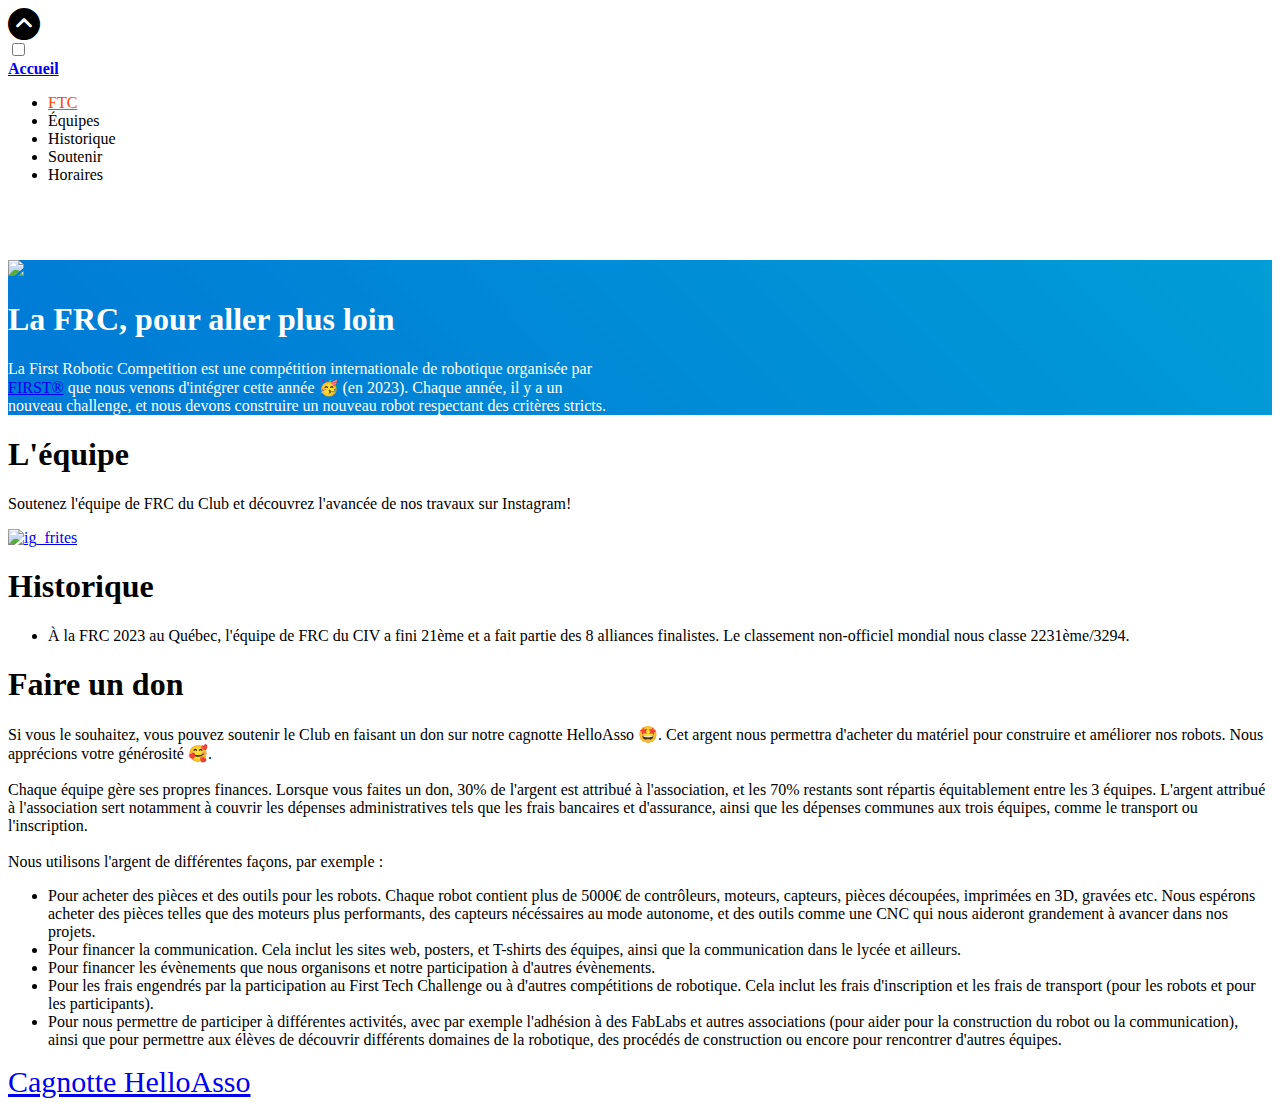
==== frc.html @ c826b191 "Update frc.html" ====
<!DOCTYPE html>
<html lang="fr">
    <head>
        <meta charset="UTF-8">
        <meta http-equiv="X-UA-Compatible" content="IE=edge">
        <meta name="viewport" content="width=device-width, initial-scale=1.0">
        <link rel="stylesheet" href=".docs/assets/style_RCIV.css">
        <link rel="stylesheet" href=".docs/assets/style_FTC.css">
        <link rel="icon" href=".docs/assets/images/RCIV.png">
        <link rel="stylesheet" href="https://cdnjs.cloudflare.com/ajax/libs/font-awesome/6.3.0/css/all.min.css">
        <title>FRC - Robotique CIV</title>
    </head>
    
    <!-- Création d'une flêche qui apparaît pour remonter en haut de la page lorsqu'on "scroll" -->
    <a id="scrollTop" title="Remonter en haut de la page" onclick="document.body.scrollTop = 0; document.documentElement.scrollTop = 0;"><i class="fa-solid fa-circle-chevron-up fa-2x" style="color: black;"></i></a>

    <body>
        <!-- Barre de navigation -->
        <nav id="navbar">
            <input id="nav-toggle" type="checkbox">
            <div class="logo"><a href="index.html" class="navlink"><strong>Accueil</strong></a></div>
            <ul class="links">
                <li><a class="navlink" id="nav_ftc" style="color: orangered;"href="ftc.html" id="competition-link">FTC</a></li>
                <li><a onclick="document.getElementById('squads').scrollIntoView();" class="navlink">Équipes</a></li>
                <li><a onclick="document.getElementById('historic').scrollIntoView();" class="navlink">Historique</a></li>
                <li><a onclick="document.getElementById('donate').scrollIntoView();" class="navlink">Soutenir</a></li>
                <li><a onclick="document.getElementById('schedule').scrollIntoView();" class="navlink">Horaires</a></li>
            </ul>
            <label for="nav-toggle" class="icon-burger">
                <div class="line"></div>
                <div class="line"></div>
                <div class="line"></div>
            </label>
        </nav>

        <div style="height: 60px;"></div>


        <!-- Présentation -->
        <section id="banner" style="background-image: linear-gradient(45deg, hsl(206, 100%, 42%)0%, hsl(196, 100%, 42%)100%);">
            <div class="container" id="banner-container">
                <img src=".docs/assets/images/frc_white.png" style="width: 100%; max-width: 500px;">
                <div>
                    <h1 style="text-align: left; color: white;">La FRC, pour aller plus loin</h1>
                    <p style="max-width: 600px; color: white;">
                        La First Robotic Competition est une compétition
                        internationale de robotique organisée par <a href="https://firstinspires.org" target="_blank" class="text-link">FIRST&#xae;</a> que nous venons d'intégrer cette année &#129395; (en 2023).
                        Chaque année, il y a un nouveau challenge, et nous devons construire un nouveau robot respectant des critères stricts.
                </div>
            </div>
        </section>


        <!-- Équipe -->
        <section id="squad">
            <h1>L'équipe</h1>
            <div class="container">
                <p>
                    Soutenez l'équipe de FRC du Club et découvrez l'avancée de nos travaux sur Instagram!
                </p>
            </div>

            <div class="container">
                <a href="https://bit.ly/insta_frc" target=_blank><img src=".docs/assets/images/ig_rciv.png" alt="ig_frites" class="social-link"></a>
            </div>
        </section>


        <!-- Section Historique -->
        <section id="historic">
            <h1>Historique</h1>
            <div class="container">
                <ul>
                    <li>
                        À la FRC 2023 au Québec, l'équipe de FRC du CIV a fini 21ème et a fait partie des 8 alliances finalistes. Le classement non-officiel mondial nous classe 2231ème/3294.
                    </li>
                </ul>
        </section>

        <!-- Section Faire un don -->
        <section id="donate">
            <h1>Faire un don</h1>
            <div class="container" style="flex-direction: column !important;">
                Si vous le souhaitez, vous pouvez soutenir le Club en faisant un don sur notre cagnotte HelloAsso &#129321;. Cet argent nous permettra d'acheter du matériel pour construire et améliorer nos robots. Nous apprécions votre générosité &#129392;.
                <br><br>Chaque équipe gère ses propres finances. Lorsque vous faites un don, 30% de l&#39;argent est attribué à l&#39;association, et les 70% restants sont répartis équitablement entre les 3 équipes. L'argent attribué à l'association sert notamment à couvrir les dépenses administratives tels que les frais bancaires et d'assurance, ainsi que les dépenses communes aux trois équipes, comme le transport ou l'inscription.
                <br><br>Nous utilisons l'argent de différentes façons, par exemple :
                <ul>
                    <li>
                        Pour acheter des pièces et des outils pour les robots. Chaque robot contient plus de 5000€ de contrôleurs, moteurs, capteurs, pièces découpées, imprimées en 3D, gravées etc. Nous espérons acheter des pièces telles que des moteurs plus performants, des capteurs nécéssaires au mode autonome, et des outils comme une CNC qui nous aideront grandement à avancer dans nos projets.
                    </li>
                    <li>
                        Pour financer la communication. Cela inclut les sites web, posters, et T-shirts des équipes, ainsi que la communication dans le lycée et ailleurs.
                    </li>
                    <li>
                        Pour financer les évènements que nous organisons et notre participation à d'autres évènements.
                    </li>
                    <li>
                        Pour les frais engendrés par la participation au First Tech Challenge ou à d'autres compétitions de robotique. Cela inclut les frais d'inscription et les frais de transport (pour les robots et pour les participants).
                    </li>
                    <li>
                        Pour nous permettre de participer à différentes activités, avec par exemple l'adhésion à des FabLabs et autres associations (pour aider pour la construction du robot ou la communication), ainsi que pour permettre aux élèves de découvrir différents domaines de la robotique, des procédés de construction ou encore pour rencontrer d'autres équipes.
                    </li>
                </ul>
            </div>
            <a href="https://bit.ly/HelloAsso-RobotiqueCIV" target="_blank" class="text-link" style="font-size: 30px;">Cagnotte HelloAsso</a>
        </section>

        <script src=".docs/assets/script.js"></script>
    </body>
</html>
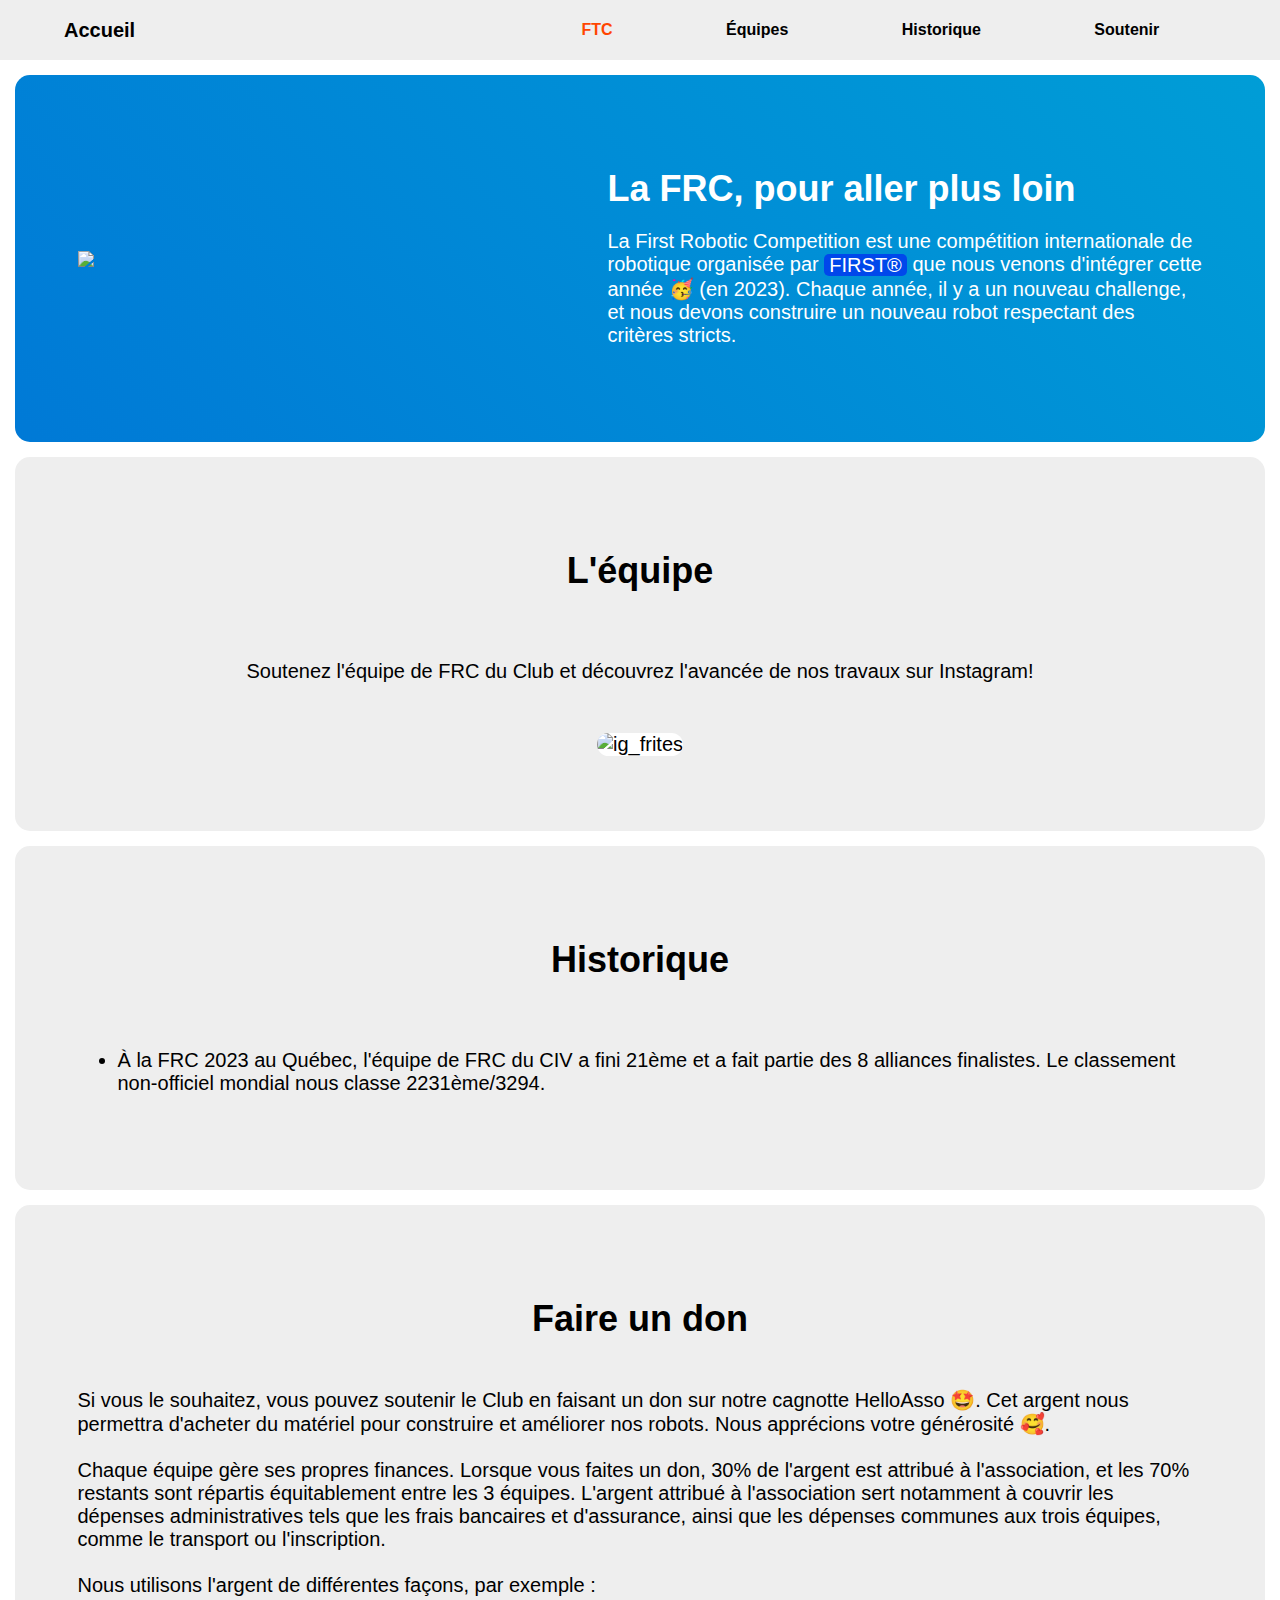
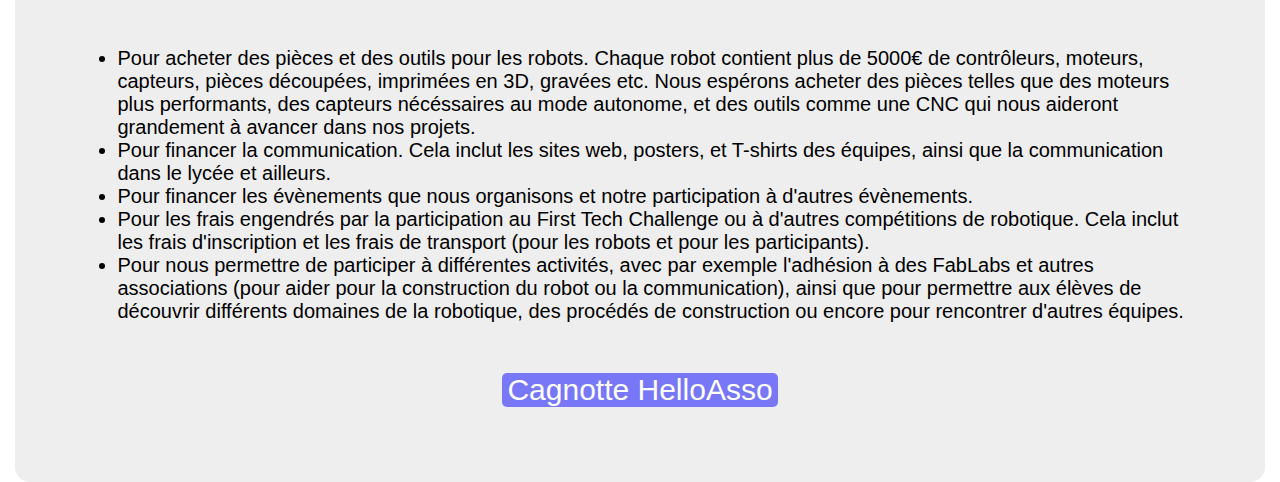
==== commit 69037ecd: "Update frc.html" ====
--- a/frc.html
+++ b/frc.html
@@ -4,8 +4,8 @@
         <meta charset="UTF-8">
         <meta http-equiv="X-UA-Compatible" content="IE=edge">
         <meta name="viewport" content="width=device-width, initial-scale=1.0">
-        <link rel="stylesheet" href=".docs/assets/style_RCIV.css">
-        <link rel="stylesheet" href=".docs/assets/style_FTC.css">
+        <link rel="stylesheet" href="./docs/assets/index.css">
+        <link rel="stylesheet" href="./docs/assets/ftc.css">
         <link rel="icon" href=".docs/assets/images/RCIV.png">
         <link rel="stylesheet" href="https://cdnjs.cloudflare.com/ajax/libs/font-awesome/6.3.0/css/all.min.css">
         <title>FRC - Robotique CIV</title>
@@ -24,7 +24,6 @@
                 <li><a onclick="document.getElementById('squads').scrollIntoView();" class="navlink">Équipes</a></li>
                 <li><a onclick="document.getElementById('historic').scrollIntoView();" class="navlink">Historique</a></li>
                 <li><a onclick="document.getElementById('donate').scrollIntoView();" class="navlink">Soutenir</a></li>
-                <li><a onclick="document.getElementById('schedule').scrollIntoView();" class="navlink">Horaires</a></li>
             </ul>
             <label for="nav-toggle" class="icon-burger">
                 <div class="line"></div>
@@ -35,11 +34,10 @@
 
         <div style="height: 60px;"></div>
 
-
         <!-- Présentation -->
         <section id="banner" style="background-image: linear-gradient(45deg, hsl(206, 100%, 42%)0%, hsl(196, 100%, 42%)100%);">
             <div class="container" id="banner-container">
-                <img src=".docs/assets/images/frc_white.png" style="width: 100%; max-width: 500px;">
+                <img src="./docs/assets/images/frc_white.png" style="width: 100%; max-width: 500px;">
                 <div>
                     <h1 style="text-align: left; color: white;">La FRC, pour aller plus loin</h1>
                     <p style="max-width: 600px; color: white;">
@@ -61,7 +59,7 @@
             </div>
 
             <div class="container">
-                <a href="https://bit.ly/insta_frc" target=_blank><img src=".docs/assets/images/ig_rciv.png" alt="ig_frites" class="social-link"></a>
+                <a href="https://bit.ly/insta_frc" target=_blank><img src="./docs/assets/images/ig_rciv.png" alt="ig_frites" class="social-link"></a>
             </div>
         </section>
 
--- a/docs/assets/index.css
+++ b/docs/assets/index.css
@@ -0,0 +1,394 @@
+/* Généralités */
+* {
+  font-family: Helvetica, serif;
+  box-sizing: border-box;
+  font-size: 20px;
+  color: black;
+}
+
+html {
+  height: 100%;
+  width: auto;
+  scroll-behavior: smooth;
+}
+
+body {
+  height: 100%;
+  width: auto;
+  margin: 0;
+  padding: 0;
+  background-color: white;
+}
+
+h1 {
+  text-align: center;
+  font-size: 1.8rem;
+  margin: 18px 0;
+}
+
+sup {
+  font-size: 0.8rem;
+}
+
+/* Flèche pour de remonter en haut de page */
+#scrollTop {
+  display: none;
+  position: fixed;
+  z-index: 10;
+  bottom : 20px;
+  right: 20px;
+  width: fit-content;
+  aspect-ratio: 1/1;
+  animation: fadeIn 1s;
+}
+
+/* Cacher des éléments en JS */
+.hidden {
+  display: none;
+}
+
+/* Style des liens */ 
+.text-link {
+  /* Uniquement pour les liens dans les textes */
+  padding: 0 5px;
+  vertical-align: middle;
+  background-color: rgba(0, 0, 255, 0.5);
+  color: white;
+  border-radius: 5px;
+}
+
+a img { max-width: 100%; }
+
+a i { color: white; }
+
+a:link { text-decoration: none; }
+
+a:visited { text-decoration: none; }
+
+a:active { text-decoration: none; }
+
+a:hover {
+  text-decoration: none;
+  cursor: pointer;
+}
+
+/* Barre de navigation */
+nav {
+	position: fixed;
+	z-index: 10;
+	left: 0;
+	right: 0;
+	top: 0;
+	padding: 0 5%;
+	height: 60px;
+	background-color: #eee;
+}
+
+nav .logo {
+	float: left;
+	width: 40%;
+	height: 100%;
+	display: flex;
+  color: black;
+	align-items: center;
+	font-size: 24px;
+}
+
+nav .links {
+	float: right;
+	padding: 0;
+	margin: 0;
+	width: 60%;
+	height: 100%;
+	display: flex;
+	justify-content: space-around;
+	align-items: center;
+}
+
+nav .links > li {
+	list-style: none;
+}
+
+nav .links a {
+	display: block;
+	padding: 1em;
+	font-size: 16px;
+	font-weight: bold;
+	color: black;
+	text-decoration: none;
+}
+
+#nav-toggle {
+	position: absolute;
+	top: -100px;
+}
+
+nav .icon-burger {
+	display: none;
+	position: absolute;
+	right: 5%;
+	top: 50%;
+	transform: translateY(-50%);
+}
+
+nav .icon-burger .line {
+	width: 30px;
+	height: 5px;
+	background-color: black;
+	margin: 5px;
+	border-radius: 3px;
+	transition: all .3s ease-in-out;
+}
+
+/* Ombre de la navbar */
+.shadow { box-shadow: 0 0 10px black; }
+
+.main{
+  width: 100%;
+  height: 15px;
+  background-color: pink;
+}
+
+.container {
+  width: 90%;
+  display: flex;
+  flex-direction: row;
+  justify-content: center;
+  align-items: center;
+  gap: 30px;
+}
+
+/* Style des sections */
+section {
+  height: fit-content;
+  margin: 15px;
+  border-radius: 15px;
+  padding: 75px 0;
+  display: grid;
+  gap: 30px;
+  place-items: center;
+  align-items: center;
+  background-color: #eee;
+}
+
+/* Espacement pour la dernière section */
+section:last-of-type {
+  margin-bottom: 15px;
+}
+
+/* Liens des compétitions */
+.competition-link {
+  width: 100%;
+  aspect-ratio: 1/1;
+  max-width: 350px;
+  padding: 0;
+  background-color: transparent;
+}
+
+/* The flip card container - set the width and height to whatever you want. We have added the border property to demonstrate that the flip itself goes out of the box on hover (remove perspective if you don't want the 3D effect */
+.flip-card {
+  background-color: transparent;
+  width: 100%;
+  aspect-ratio: 1/1;
+  /* perspective: 1000px; Effet 3D */
+}
+  
+/* This container is needed to position the front and back side */
+.flip-card-inner {
+  position: relative;
+  width: 100%;
+  height: 100%;
+  text-align: center;
+  transition: transform 0.8s;
+  transform-style: preserve-3d;
+}
+  
+/* Do an horizontal flip when you move the mouse over the flip box container */
+.flip-card:hover .flip-card-inner {
+  transform: rotateY(180deg);
+}
+
+.flip-card-front, .flip-card-back {
+  /* Position the front and back side */
+  position: absolute;
+  width: 100%;
+  height: 100%;
+  -webkit-backface-visibility: hidden; /* Safari */
+  backface-visibility: hidden;
+
+  /* Styling */
+  color: white;
+  border-radius: 15px;
+  font-size: 1.1rem;
+  font-weight: bold;
+  padding: 30px;
+  display: grid;
+  place-items: center;
+  align-items: center;
+  box-shadow: -20px 20px 20px #bbb;
+}
+
+#ftc-card {
+  background-image: linear-gradient(45deg, hsl(16, 91%, 55%)0%, hsl(26, 91%, 55%)100%);
+}
+
+#frc-card {
+  background-image: linear-gradient(45deg, hsl(206, 100%, 42%)0%, hsl(196, 100%, 42%)100%);
+}
+
+.flip-card-back {
+  transform: rotateY(180deg);
+}
+
+.grid {
+  display: grid;
+  gap: 15px;
+  grid-template-columns: repeat(4, 1fr);
+}
+
+.social-link {
+  flex: 1;
+  max-width: 300px;
+  border-radius: 15px;
+  transition-duration: 0.3s;
+  background-color: white;
+}
+
+.social-link:hover {
+  box-shadow:  -20px 20px 20px #bbb;
+  width: 102%;
+}
+
+/* Carousel Sponsors */
+.owl-carousel .owl-stage {
+  display: flex;
+  align-items: center;
+}
+
+.owl-carousel .caption { text-align: center; }
+
+.owl-carousel .owl-item img {
+  width: auto !important;
+  height: 250px;
+  background-color: white;
+  border-radius: 15px;
+  padding: 5px;
+}
+
+/* Galerie */
+.gallery {
+  display: flex;
+  flex-wrap: wrap;
+  list-style: none;
+}
+
+.gallery li {
+  height: 40vh;
+  flex-grow: 1;
+}
+
+.gallery li img {
+  max-height: 100%;
+  min-width: 100%;
+  padding: 5px;
+  object-fit: cover;
+  vertical-align: bottom;
+}
+
+.gallery li:last-child {
+  flex-grow: 10;
+}
+
+@keyframes fadeIn {
+  0% { opacity: 0; }
+  100% { opacity: 1; }
+}
+
+/* Compatibilité */
+/* Smartphone */
+@media screen and ( max-width: 480px ) {
+  .grid { grid-template-columns: repeat(1, 1fr); }
+
+  .container { flex-direction: column; }  
+}
+
+/* Tablette */
+@media screen and ( min-width: 481px ) and ( max-width: 768px ) {
+  .container { flex-direction: column; }
+
+  .grid { grid-template-columns: repeat(2, 1fr); }
+
+  #topnav a:not(:first-child) { display: none; }
+
+  #topnav a.icon {
+    float: right;
+    display: block;
+  }
+
+  #topnav.responsive { position: relative; }
+
+  #topnav.responsive .icon {
+    position: fixed;
+    right: 0;
+    top: 0;
+  }
+
+  #topnav.responsive a {
+    float: none;
+    display: fixed;
+    text-align: left;
+  }
+}
+
+/* Compatibilité de la navbar */
+@media screen and (max-width: 1024px) {
+  #banner-container {
+    flex-direction: column;
+    margin-top: 50px;
+  }
+
+  nav .logo {
+    float: none;
+    width: auto;
+    justify-content: center;
+  }
+
+  nav .links {
+    float: none;
+    position: fixed;
+    z-index: 9;
+    left: 0;
+    right: 0;
+    top: 60px;
+    bottom: 100%;
+    width: auto;
+    height: auto;
+    flex-direction: column;
+    justify-content: space-evenly;
+    background-color: rgba(0,0,0,.8);
+    overflow: hidden;
+    box-sizing: border-box;
+    transition: all .5s ease-in-out;
+  }
+
+  nav .links a {
+    font-size: 20px;
+    color: white;
+  }
+
+  nav :checked ~ .links { bottom: 0; }
+
+  nav .icon-burger { display: block; }
+
+  nav :checked ~ .icon-burger .line:nth-child(1) {
+    transform: translateY(10px) rotate(225deg);
+  }
+
+  nav :checked ~ .icon-burger .line:nth-child(3) {
+    transform: translateY(-10px) rotate(-225deg);
+  }
+
+  nav :checked ~ .icon-burger .line:nth-child(2) {
+    opacity: 0;
+  }
+}
--- a/docs/assets/ftc.css
+++ b/docs/assets/ftc.css
@@ -0,0 +1,96 @@
+/* Cartes des équipes */
+.card {
+  width: 100%;
+  padding-bottom: 30px;
+  
+  display: flex;
+  flex-direction: column;
+  gap: 15px;
+  
+  align-items: center;
+  overflow: hidden;
+  background-color: #fff;
+  
+  border-radius: 50px;
+  box-shadow: -20px 20px 20px #bbb;
+}
+
+#card-container {
+  flex: 1;
+  display: flex;
+  flex-direction: column;
+  align-items: center;
+}
+
+.card-banner {
+  width: 100%;
+  aspect-ratio: 16/9;
+  background-position: top;
+  background-size: cover;
+}
+
+.card-pfp {
+  width: 150px;
+  aspect-ratio: 1/1;
+  margin-top: -65px;
+  
+  background-color: #fff;
+  border: 5px solid #fff;
+  border-radius: 50%;
+}
+
+.card-text {
+  width: 80%;
+  text-align: center;
+}
+
+.card-social {
+  background-color: transparent;
+  width: 50%;
+  border-radius: 50px;
+  transition-duration: 0.3s;
+}
+
+.card-social:hover {
+  box-shadow:  -20px 20px 20px #bbb;
+  width: 53%;
+}
+
+/* Carte Frites */
+#frites-banner {
+  background-image: linear-gradient(45deg, hsla(19, 86%, 61%, 0.5) 0%, hsla(302, 76%, 39%, 0.5) 100%), url(./images/team_frites.jpg);
+}
+
+/* Carte Baguettechs */
+#bague-banner {
+  background-image: linear-gradient(45deg, hsla(201, 84%, 57%, 0.5) 0%, hsla(283, 72%, 44%, 0.5) 100%), url(./images/team_baguettes.jpg);
+}
+
+/* Carte Frenchineers */
+#french-banner {
+  background-image: linear-gradient(45deg, hsla(118, 42%, 57%, 0.5) 0%, rgba(48, 196, 225, 0.5) 100%), url(./images/team_french.jpg);
+}
+
+/* Compatibilité */
+@media screen and ( min-width: 320px ) and ( max-width: 480px ) {
+  .card {
+    padding-top: 30px;
+    flex-direction: column;
+  }
+
+  .card-banner {
+    display: none;
+  }
+
+  .card-pfp {
+    margin-top: 0;
+  }
+}
+
+@media screen and ( min-width: 481px ) and ( max-width: 768px ) {
+  .card {
+    flex-direction: row;
+    padding-right: 30px;
+  }
+}
+
